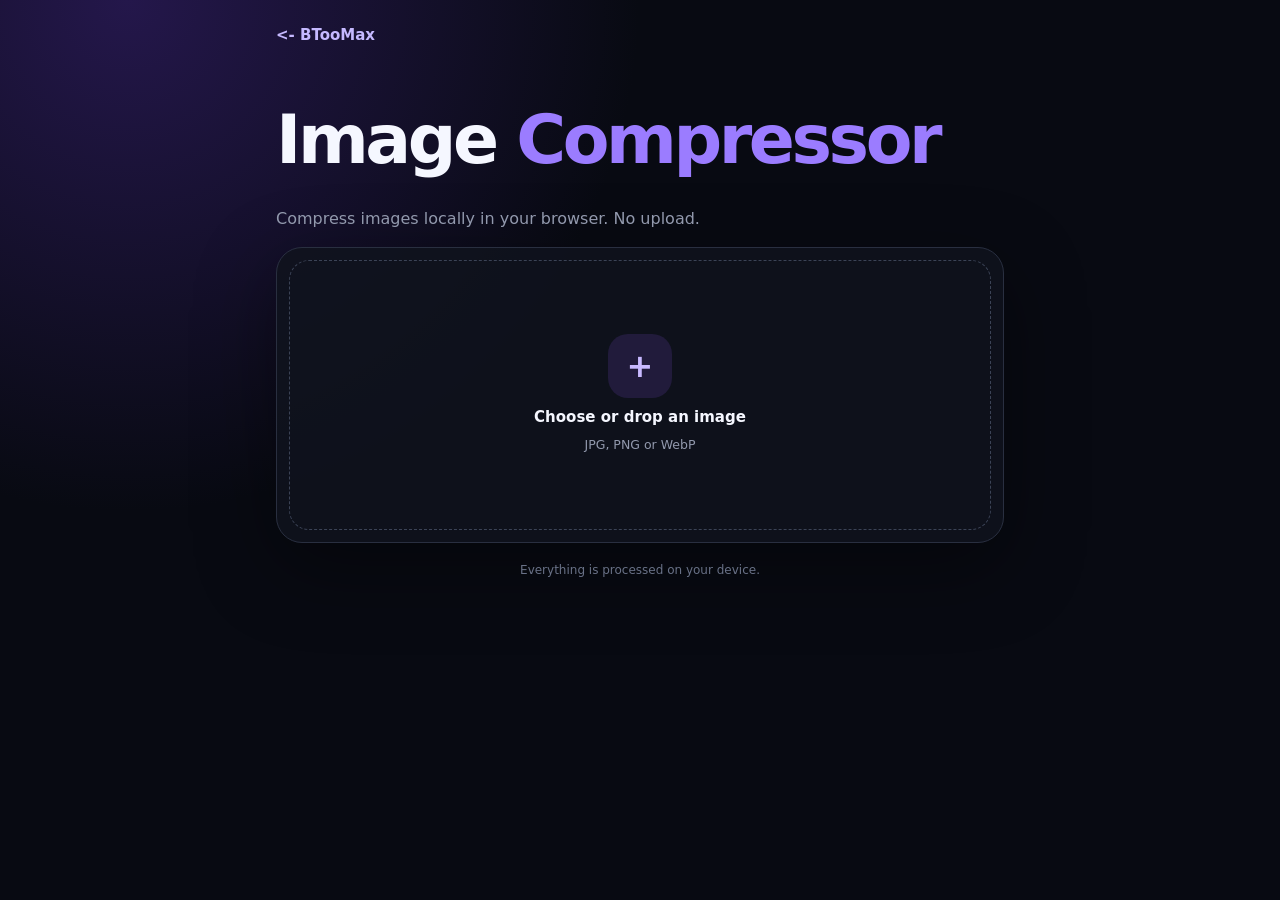
==== tools/image-compressor/compressor.html @ 0d2863a0 "Add image compressor tool folder" ====
<!doctype html><html><head><meta charset="utf-8"><meta name="viewport" content="width=device-width,initial-scale=1"><title>Image Compressor - BTooMax</title><link rel="stylesheet" href="compressor.css"></head><body><main><a href="../../index.html">&lt;- BTooMax</a><h1>Image <span>Compressor</span></h1><p>Compress images locally in your browser. No upload.</p><section class="card"><label id="drop" for="file"><input id="file" type="file" accept="image/jpeg,image/png,image/webp" hidden><b>+</b><strong>Choose or drop an image</strong><small>JPG, PNG or WebP</small></label><div id="work" hidden><div class="row"><span><small>File</small><strong id="name"></strong><small id="meta"></small></span><button id="remove">Remove</button></div><img id="preview"><div class="settings"><div class="row"><span>Format</span><select id="format"><option value="image/webp">WebP</option><option value="image/jpeg">JPG</option><option value="image/png">PNG</option></select></div><div class="row"><span>Quality <b id="qv">80</b>%</span></div><input id="quality" type="range" min="20" max="100" value="80"><button id="compress">Compress image</button></div><div id="result" hidden><div class="row"><b id="size"></b><b id="saved"></b></div><div class="bar"><i id="fill"></i></div><button id="download">Download image</button></div></div></section><footer>Everything is processed on your device.</footer></main><script src="compressor.js"></script></body></html>
---- tools/image-compressor/compressor.css ----
:root{color-scheme:dark;--bg:#080a12;--card:#10131d;--line:#292f40;--text:#f5f7ff;--muted:#9299ad;--accent:#8b5cf6}*{box-sizing:border-box}body{margin:0;min-height:100vh;background:radial-gradient(circle at 10% 0%,#24174b,transparent 35%),var(--bg);color:var(--text);font:15px/1.5 system-ui,sans-serif}main{width:min(760px,100%);margin:auto;padding:24px 16px 40px}a{color:#c5b9ff;text-decoration:none;font-weight:800}h1{font-size:clamp(40px,10vw,68px);margin:42px 0 12px;letter-spacing:-.05em}h1 span{color:#9b7cff}p{color:var(--muted);font-size:16px}.card{background:#10131ddd;border:1px solid var(--line);border-radius:26px;padding:12px;box-shadow:0 24px 80px #0006}#drop{min-height:270px;border:1.5px dashed #3b4356;border-radius:20px;display:flex;flex-direction:column;align-items:center;justify-content:center;text-align:center;gap:8px;padding:25px;cursor:pointer}#drop:hover{border-color:var(--accent);background:#15122a}#drop b{font-size:32px;width:64px;height:64px;display:grid;place-items:center;border-radius:20px;background:#211b3b;color:#c8b9ff}#drop small{color:var(--muted)}.row{display:flex;align-items:center;justify-content:space-between;gap:12px;padding:16px 2px}.row strong,.row small{display:block}.row small{color:var(--muted)}button,select{border-radius:12px;padding:11px 14px;font:inherit}button{cursor:pointer;border:1px solid var(--line);background:#181d29;color:var(--text);font-weight:800}#compress,#download{background:linear-gradient(135deg,#8b5cf6,#6546d8);border:0}#preview{display:block;width:100%;max-height:430px;object-fit:contain;background:#080a10;border:1px solid var(--line);border-radius:18px}#work .settings,#result{margin-top:14px;padding:17px;background:#151925;border:1px solid var(--line);border-radius:18px}.settings select{background:#0d1019;color:var(--text);border:1px solid var(--line)}.settings input{width:100%;accent-color:var(--accent);margin:15px 0}.settings #compress{width:100%;min-height:48px}.bar{height:7px;background:#292d39;border-radius:99px;margin:15px 0;overflow:hidden}.bar i{display:block;height:100%;width:0;background:#8b5cf6}#download{width:100%;min-height:48px}footer{text-align:center;color:#697187;font-size:12px;margin-top:18px}@media(max-width:520px){main{padding:18px 11px 30px}.card{border-radius:22px}}
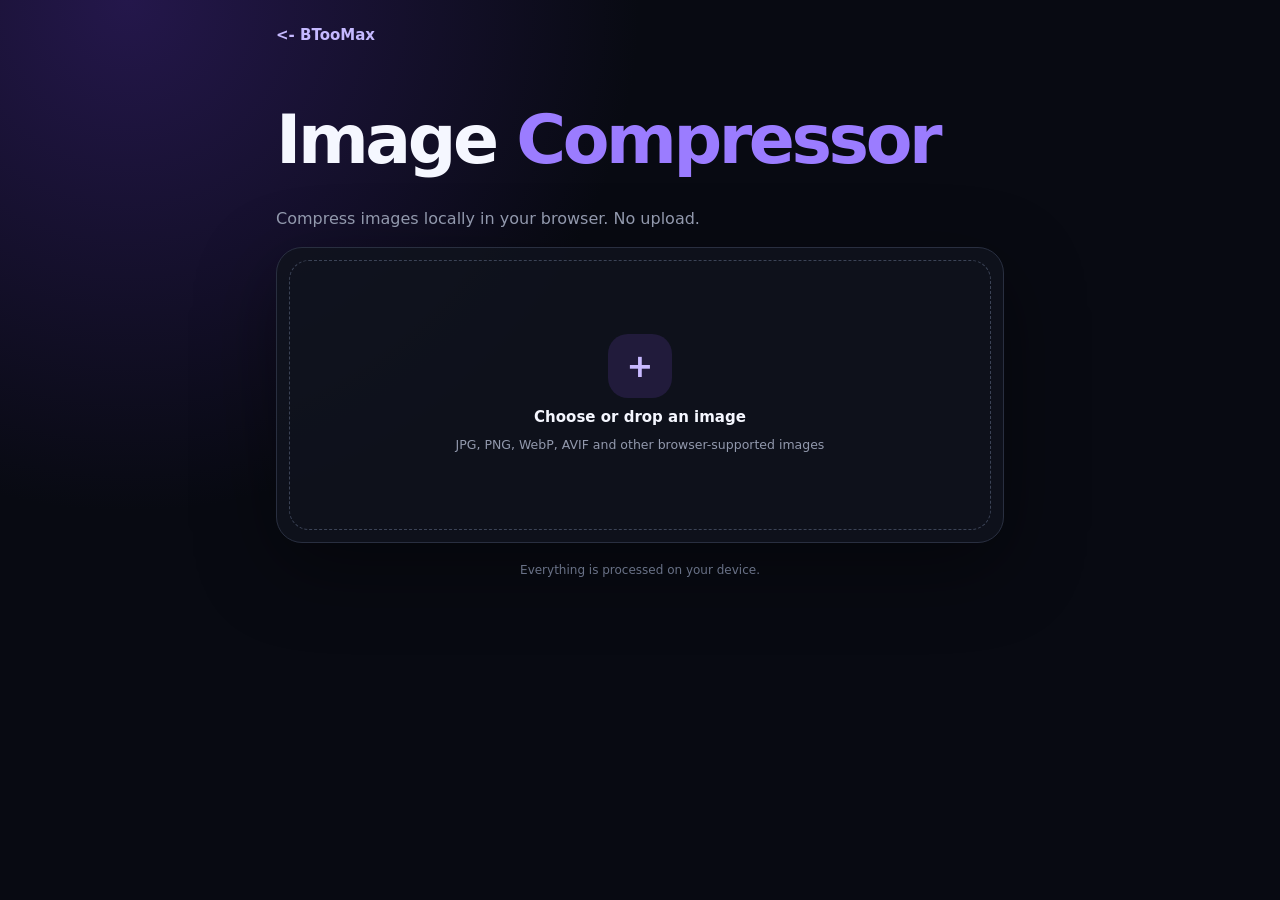
==== commit b5ef03b7: "Fix image compressor format selector UI" ====
--- a/tools/image-compressor/compressor.html
+++ b/tools/image-compressor/compressor.html
@@ -1 +1 @@
-<!doctype html><html><head><meta charset="utf-8"><meta name="viewport" content="width=device-width,initial-scale=1"><title>Image Compressor - BTooMax</title><link rel="stylesheet" href="compressor.css"></head><body><main><a href="../../index.html">&lt;- BTooMax</a><h1>Image <span>Compressor</span></h1><p>Compress images locally in your browser. No upload.</p><section class="card"><label id="drop" for="file"><input id="file" type="file" accept="image/jpeg,image/png,image/webp" hidden><b>+</b><strong>Choose or drop an image</strong><small>JPG, PNG or WebP</small></label><div id="work" hidden><div class="row"><span><small>File</small><strong id="name"></strong><small id="meta"></small></span><button id="remove">Remove</button></div><img id="preview"><div class="settings"><div class="row"><span>Format</span><select id="format"><option value="image/webp">WebP</option><option value="image/jpeg">JPG</option><option value="image/png">PNG</option></select></div><div class="row"><span>Quality <b id="qv">80</b>%</span></div><input id="quality" type="range" min="20" max="100" value="80"><button id="compress">Compress image</button></div><div id="result" hidden><div class="row"><b id="size"></b><b id="saved"></b></div><div class="bar"><i id="fill"></i></div><button id="download">Download image</button></div></div></section><footer>Everything is processed on your device.</footer></main><script src="compressor.js"></script></body></html>+<!doctype html><html><head><meta charset="utf-8"><meta name="viewport" content="width=device-width,initial-scale=1"><title>Image Compressor - BTooMax</title><link rel="stylesheet" href="compressor.css"></head><body><main><a href="../../index.html">&lt;- BTooMax</a><h1>Image <span>Compressor</span></h1><p>Compress images locally in your browser. No upload.</p><section class="card"><label id="drop" for="file"><input id="file" type="file" accept="image/*" hidden><b>+</b><strong>Choose or drop an image</strong><small>JPG, PNG, WebP, AVIF and other browser-supported images</small></label><div id="work" hidden><div class="row"><span><small>File</small><strong id="name"></strong><small id="meta"></small></span><button id="remove">Remove</button></div><img id="preview"><div class="settings"><div class="row"><span>Format</span><select id="format"></select></div><div class="row"><span>Quality <b id="qv">80</b>%</span></div><input id="quality" type="range" min="20" max="100" value="80"><button id="compress">Compress image</button></div><div id="result" hidden><div class="row"><b id="size"></b><b id="saved"></b></div><div class="bar"><i id="fill"></i></div><button id="download">Download image</button></div></div></section><footer>Everything is processed on your device.</footer></main><script src="compressor.js"></script></body></html>
